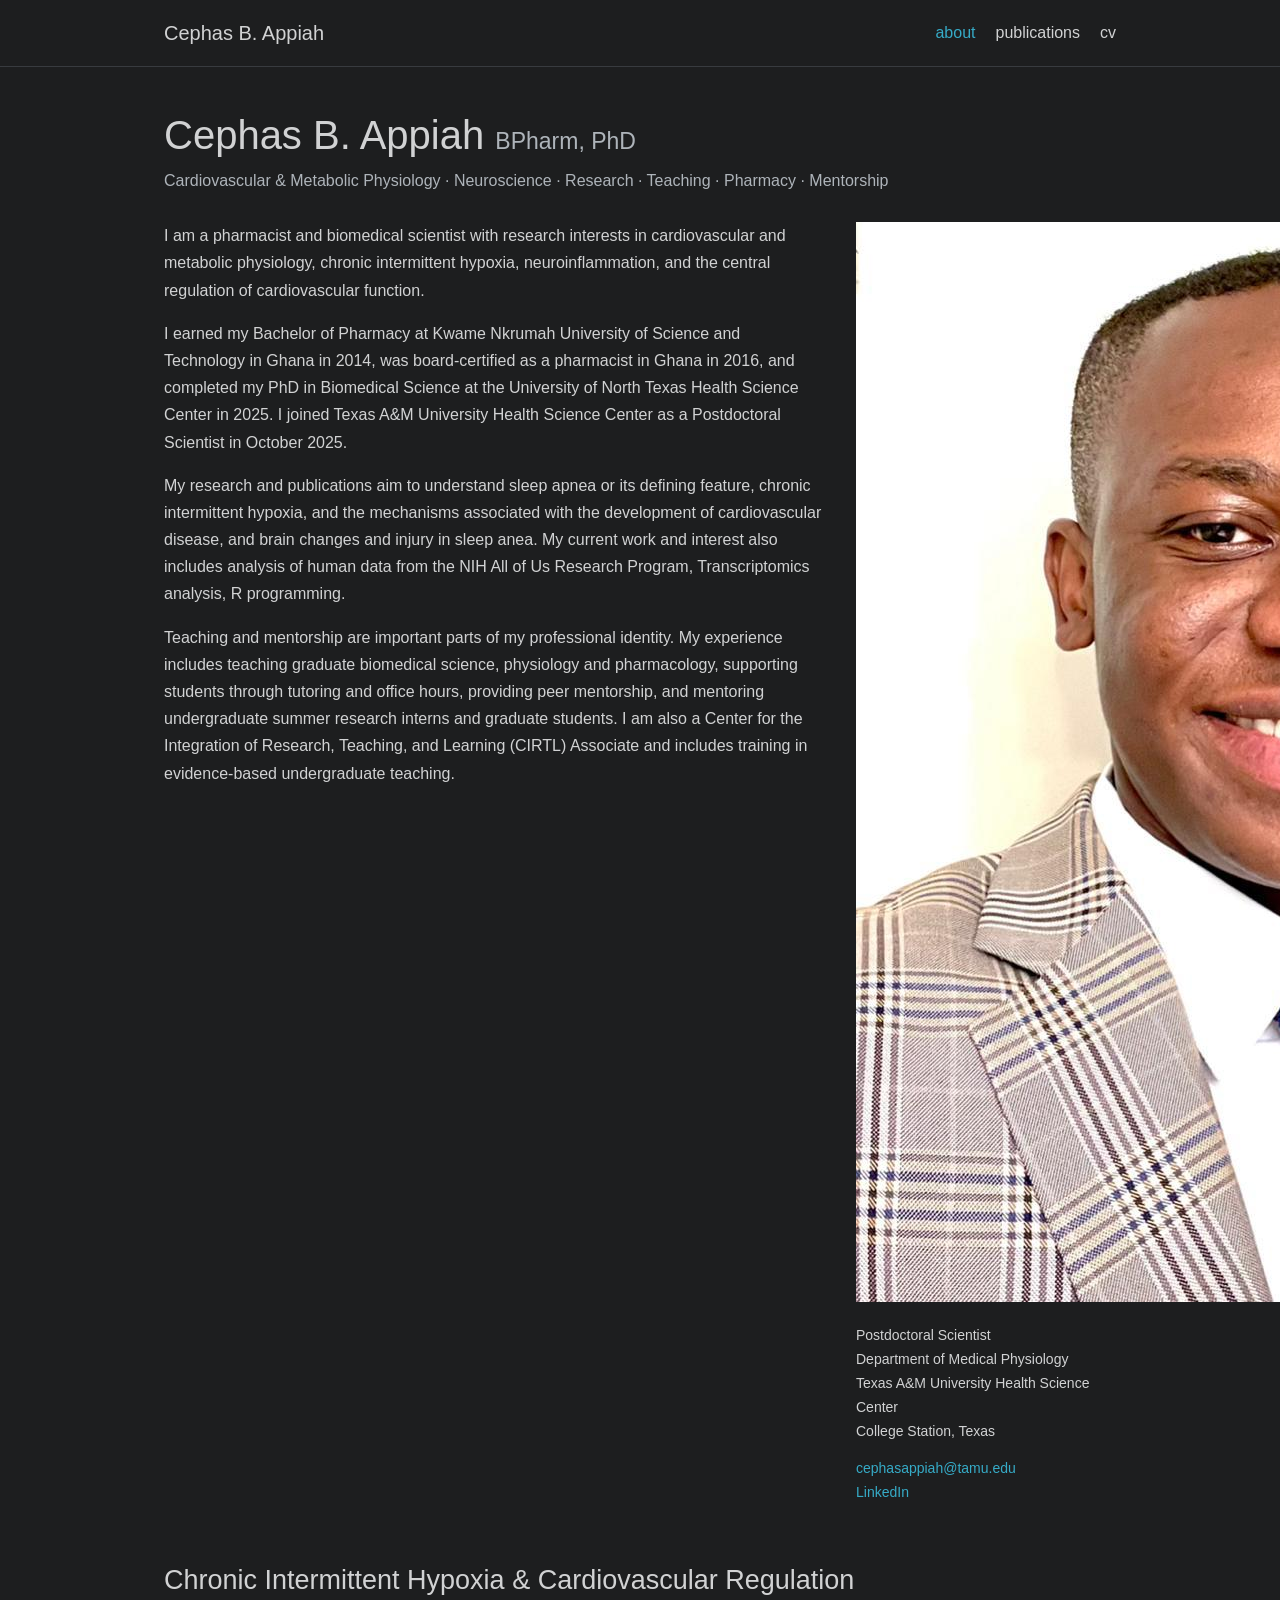
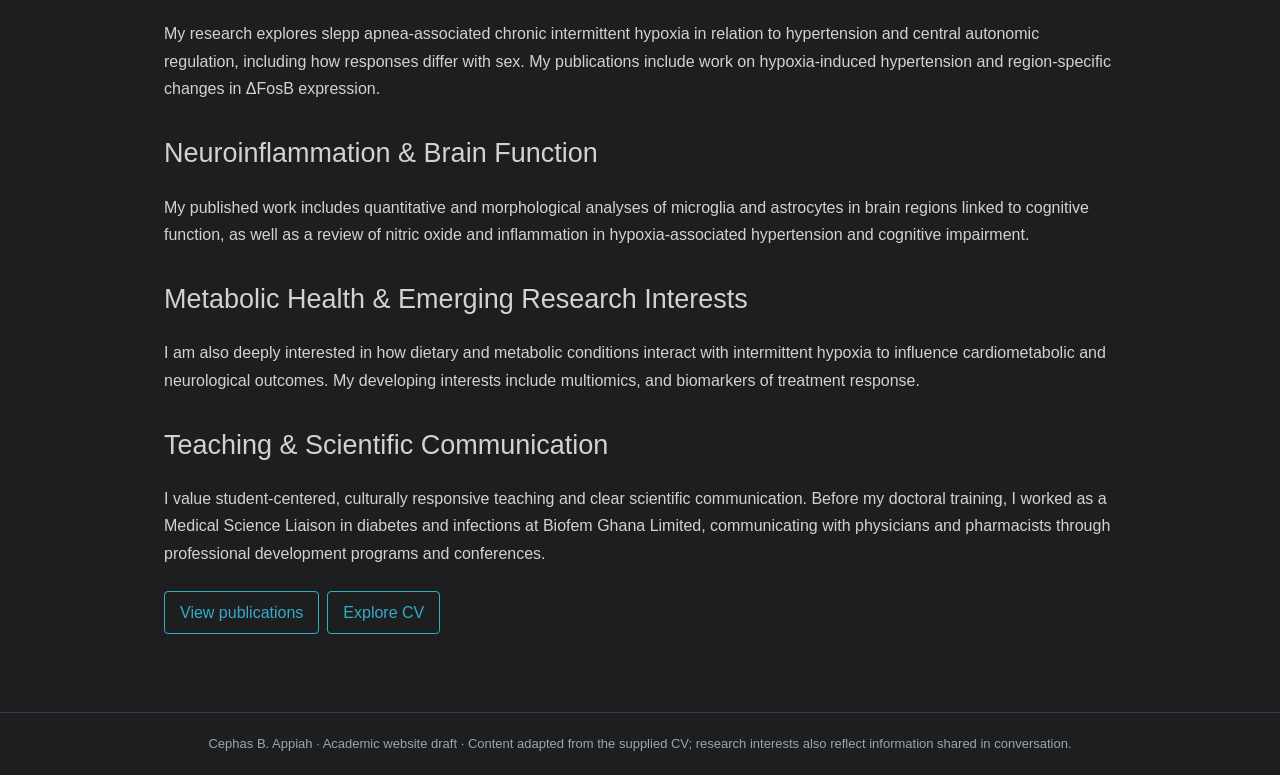
==== index.html @ dee5c232 "Update index.html" ====
<!doctype html><html lang="en"><head><meta charset="utf-8"><meta name="viewport" content="width=device-width, initial-scale=1"><title>About | Cephas B. Appiah</title><link rel="stylesheet" href="style.css"></head><body><header><div class="bar"><a class="brand" href="index.html">Cephas B. Appiah</a><nav aria-label="Main navigation"><a href="index.html" aria-current="page">about</a><a href="publications.html" >publications</a><a href="cv.html" >cv</a></nav></div></header><main><h1>Cephas B. Appiah <span class="muted" style="font-size:23px">BPharm, PhD</span></h1><p class="subtitle">Cardiovascular &amp; Metabolic Physiology · Neuroscience · Research · Teaching · Pharmacy · Mentorship</p><aside class="profile"><img
  src="profile picture.jpeg"
  alt="Professional portrait of Cephas B. Appiah"
  class="profile-photo"
><div class="contact"><p>Postdoctoral Scientist<br>Department of Medical Physiology<br>Texas A&amp;M University Health Science Center<br>College Station, Texas</p><a href="mailto:cephasappiah@tamu.edu">cephasappiah@tamu.edu</a><br><a href="https://www.linkedin.com/in/cephas-appiah-7053a768">LinkedIn</a></div></aside><p>I am a pharmacist and biomedical scientist with research interests in cardiovascular and metabolic physiology, chronic intermittent hypoxia, neuroinflammation, and the central regulation of cardiovascular function.</p><p>I earned my Bachelor of Pharmacy at Kwame Nkrumah University of Science and Technology in Ghana in 2014, was board-certified as a pharmacist in Ghana in 2016, and completed my PhD in Biomedical Science at the University of North Texas Health Science Center in 2025. I joined Texas A&amp;M University Health Science Center as a Postdoctoral Scientist in October 2025.</p><p>My research and publications aim to understand sleep apnea or its defining feature, chronic intermittent hypoxia, and the mechanisms associated with the development of cardiovascular disease, and brain changes and injury in sleep anea. My current work and interest also includes analysis of human data from the NIH All of Us Research Program, Transcriptomics analysis, R programming.</p><p>Teaching and mentorship are important parts of my professional identity. My experience includes teaching graduate biomedical science, physiology and pharmacology, supporting students through tutoring and office hours, providing peer mentorship, and mentoring undergraduate summer research interns and graduate students. I am also a Center for the Integration of Research, Teaching, and Learning (CIRTL) Associate and includes training in evidence-based undergraduate teaching.</p><div class="clear"></div><h2>Chronic Intermittent Hypoxia &amp; Cardiovascular Regulation</h2><p>My research explores slepp apnea-associated chronic intermittent hypoxia in relation to hypertension and central autonomic regulation, including how responses differ with sex. My publications include work on hypoxia-induced hypertension and region-specific changes in ΔFosB expression.</p><h2>Neuroinflammation &amp; Brain Function</h2><p>My published work includes quantitative and morphological analyses of microglia and astrocytes in brain regions linked to cognitive function, as well as a review of nitric oxide and inflammation in hypoxia-associated hypertension and cognitive impairment.</p><h2>Metabolic Health &amp; Emerging Research Interests</h2><p>I am also deeply interested in how dietary and metabolic conditions interact with intermittent hypoxia to influence cardiometabolic and neurological outcomes. My developing interests include multiomics, and biomarkers of treatment response.</p><h2>Teaching &amp; Scientific Communication</h2><p>I value student-centered, culturally responsive teaching and clear scientific communication. Before my doctoral training, I worked as a Medical Science Liaison in diabetes and infections at Biofem Ghana Limited, communicating with physicians and pharmacists through professional development programs and conferences.</p><a class="button" href="publications.html">View publications</a><a class="button" href="cv.html">Explore CV</a></main><footer>Cephas B. Appiah · Academic website draft · Content adapted from the supplied CV; research interests also reflect information shared in conversation.</footer></body></html>
---- style.css ----
*{box-sizing:border-box} :root{--bg:#1d1e1f;--card:#24272b;--text:#d1d2d3;--accent:#36abc7;--line:#383b3f} body{margin:0;background:var(--bg);color:var(--text);font:16px/1.7 Arial,sans-serif}a{color:var(--accent);text-decoration:none}a:hover{text-decoration:underline}header{border-bottom:1px solid var(--line);position:sticky;top:0;background:var(--bg);z-index:2}.bar{max-width:1000px;margin:auto;padding:16px 24px;display:flex;justify-content:space-between;gap:24px;align-items:center}.brand{color:var(--text);font-size:20px}nav{display:flex;gap:20px;flex-wrap:wrap}nav a{color:var(--text)}nav a[aria-current=page]{color:var(--accent)}main{max-width:1000px;margin:auto;padding:42px 24px 70px}h1,h2,h3{font-weight:400;line-height:1.3}h1{font-size:40px;margin:0 0 6px}h2{font-size:27px;margin-top:34px}h3{font-size:20px}.subtitle{color:#aeb4ba;margin:0 0 28px}.profile{float:right;width:260px;margin:0 0 24px 34px}.portrait{height:285px;border:1px dashed #626b74;border-radius:5px;display:grid;place-items:center;text-align:center;padding:25px;background:var(--card);color:#aeb4ba}.contact{font-size:14px;overflow-wrap:anywhere}.clear{clear:both}.card{background:var(--card);border:1px solid var(--line);border-radius:5px;padding:22px 26px;margin:18px 0}.card h2{margin:0 0 20px}.entry{padding:16px 0;border-top:1px solid var(--line);display:grid;grid-template-columns:120px 1fr;gap:20px}.entry:first-of-type{border-top:0}.year{background:var(--accent);color:#102329;padding:2px 9px;font-size:13px;align-self:start;width:fit-content}.muted{color:#aeb4ba}.pub{margin:23px 0}.pub p{margin:3px 0}.pubyear{text-align:right;color:#8c939a;border-top:1px solid var(--line);padding-top:18px;font-size:29px}input{background:#e6e7e8;color:#222;border:0;border-radius:4px;padding:12px;font:inherit;width:min(100%,400px);margin:18px 0}.button{display:inline-block;border:1px solid var(--accent);padding:7px 15px;border-radius:4px;margin:8px 8px 8px 0}footer{border-top:1px solid var(--line);padding:20px;text-align:center;color:#9da4ab;font-size:13px}.note{font-size:14px;border-left:3px solid var(--accent);padding:10px 16px;background:var(--card)}@media(max-width:650px){.bar{align-items:flex-start;flex-direction:column;gap:10px}nav{gap:16px}h1{font-size:32px}.profile{float:none;width:100%;margin:20px 0}.portrait{height:220px}.entry{grid-template-columns:1fr;gap:8px}main{padding-top:28px}}
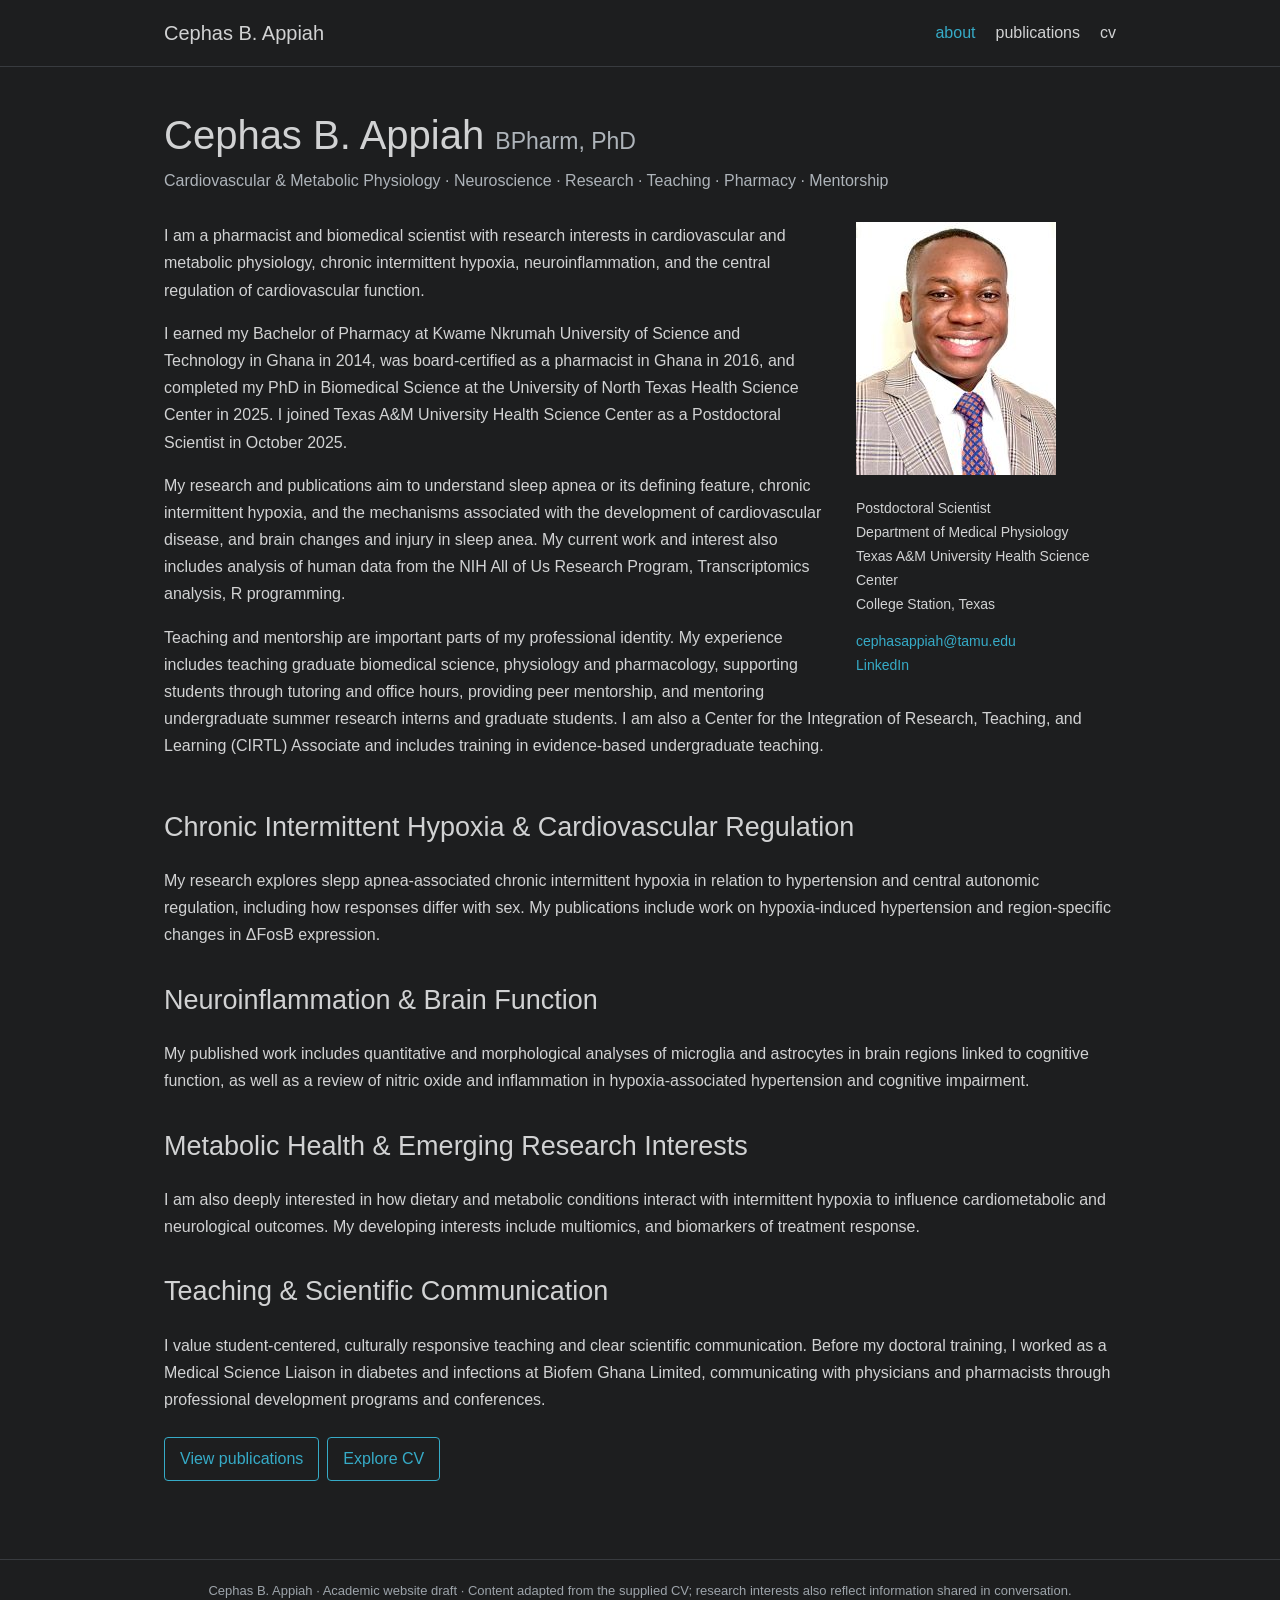
==== commit 0d13f6ef: "index.html" ====
--- a/index.html
+++ b/index.html
@@ -1,5 +1,5 @@
 <!doctype html><html lang="en"><head><meta charset="utf-8"><meta name="viewport" content="width=device-width, initial-scale=1"><title>About | Cephas B. Appiah</title><link rel="stylesheet" href="style.css"></head><body><header><div class="bar"><a class="brand" href="index.html">Cephas B. Appiah</a><nav aria-label="Main navigation"><a href="index.html" aria-current="page">about</a><a href="publications.html" >publications</a><a href="cv.html" >cv</a></nav></div></header><main><h1>Cephas B. Appiah <span class="muted" style="font-size:23px">BPharm, PhD</span></h1><p class="subtitle">Cardiovascular &amp; Metabolic Physiology · Neuroscience · Research · Teaching · Pharmacy · Mentorship</p><aside class="profile"><img
-  src="profile picture.jpeg"
+  src="profile picture.jpg"
   alt="Professional portrait of Cephas B. Appiah"
   class="profile-photo"
 ><div class="contact"><p>Postdoctoral Scientist<br>Department of Medical Physiology<br>Texas A&amp;M University Health Science Center<br>College Station, Texas</p><a href="mailto:cephasappiah@tamu.edu">cephasappiah@tamu.edu</a><br><a href="https://www.linkedin.com/in/cephas-appiah-7053a768">LinkedIn</a></div></aside><p>I am a pharmacist and biomedical scientist with research interests in cardiovascular and metabolic physiology, chronic intermittent hypoxia, neuroinflammation, and the central regulation of cardiovascular function.</p><p>I earned my Bachelor of Pharmacy at Kwame Nkrumah University of Science and Technology in Ghana in 2014, was board-certified as a pharmacist in Ghana in 2016, and completed my PhD in Biomedical Science at the University of North Texas Health Science Center in 2025. I joined Texas A&amp;M University Health Science Center as a Postdoctoral Scientist in October 2025.</p><p>My research and publications aim to understand sleep apnea or its defining feature, chronic intermittent hypoxia, and the mechanisms associated with the development of cardiovascular disease, and brain changes and injury in sleep anea. My current work and interest also includes analysis of human data from the NIH All of Us Research Program, Transcriptomics analysis, R programming.</p><p>Teaching and mentorship are important parts of my professional identity. My experience includes teaching graduate biomedical science, physiology and pharmacology, supporting students through tutoring and office hours, providing peer mentorship, and mentoring undergraduate summer research interns and graduate students. I am also a Center for the Integration of Research, Teaching, and Learning (CIRTL) Associate and includes training in evidence-based undergraduate teaching.</p><div class="clear"></div><h2>Chronic Intermittent Hypoxia &amp; Cardiovascular Regulation</h2><p>My research explores slepp apnea-associated chronic intermittent hypoxia in relation to hypertension and central autonomic regulation, including how responses differ with sex. My publications include work on hypoxia-induced hypertension and region-specific changes in ΔFosB expression.</p><h2>Neuroinflammation &amp; Brain Function</h2><p>My published work includes quantitative and morphological analyses of microglia and astrocytes in brain regions linked to cognitive function, as well as a review of nitric oxide and inflammation in hypoxia-associated hypertension and cognitive impairment.</p><h2>Metabolic Health &amp; Emerging Research Interests</h2><p>I am also deeply interested in how dietary and metabolic conditions interact with intermittent hypoxia to influence cardiometabolic and neurological outcomes. My developing interests include multiomics, and biomarkers of treatment response.</p><h2>Teaching &amp; Scientific Communication</h2><p>I value student-centered, culturally responsive teaching and clear scientific communication. Before my doctoral training, I worked as a Medical Science Liaison in diabetes and infections at Biofem Ghana Limited, communicating with physicians and pharmacists through professional development programs and conferences.</p><a class="button" href="publications.html">View publications</a><a class="button" href="cv.html">Explore CV</a></main><footer>Cephas B. Appiah · Academic website draft · Content adapted from the supplied CV; research interests also reflect information shared in conversation.</footer></body></html>
--- a/style.css
+++ b/style.css
@@ -1 +1,7 @@
-*{box-sizing:border-box} :root{--bg:#1d1e1f;--card:#24272b;--text:#d1d2d3;--accent:#36abc7;--line:#383b3f} body{margin:0;background:var(--bg);color:var(--text);font:16px/1.7 Arial,sans-serif}a{color:var(--accent);text-decoration:none}a:hover{text-decoration:underline}header{border-bottom:1px solid var(--line);position:sticky;top:0;background:var(--bg);z-index:2}.bar{max-width:1000px;margin:auto;padding:16px 24px;display:flex;justify-content:space-between;gap:24px;align-items:center}.brand{color:var(--text);font-size:20px}nav{display:flex;gap:20px;flex-wrap:wrap}nav a{color:var(--text)}nav a[aria-current=page]{color:var(--accent)}main{max-width:1000px;margin:auto;padding:42px 24px 70px}h1,h2,h3{font-weight:400;line-height:1.3}h1{font-size:40px;margin:0 0 6px}h2{font-size:27px;margin-top:34px}h3{font-size:20px}.subtitle{color:#aeb4ba;margin:0 0 28px}.profile{float:right;width:260px;margin:0 0 24px 34px}.portrait{height:285px;border:1px dashed #626b74;border-radius:5px;display:grid;place-items:center;text-align:center;padding:25px;background:var(--card);color:#aeb4ba}.contact{font-size:14px;overflow-wrap:anywhere}.clear{clear:both}.card{background:var(--card);border:1px solid var(--line);border-radius:5px;padding:22px 26px;margin:18px 0}.card h2{margin:0 0 20px}.entry{padding:16px 0;border-top:1px solid var(--line);display:grid;grid-template-columns:120px 1fr;gap:20px}.entry:first-of-type{border-top:0}.year{background:var(--accent);color:#102329;padding:2px 9px;font-size:13px;align-self:start;width:fit-content}.muted{color:#aeb4ba}.pub{margin:23px 0}.pub p{margin:3px 0}.pubyear{text-align:right;color:#8c939a;border-top:1px solid var(--line);padding-top:18px;font-size:29px}input{background:#e6e7e8;color:#222;border:0;border-radius:4px;padding:12px;font:inherit;width:min(100%,400px);margin:18px 0}.button{display:inline-block;border:1px solid var(--accent);padding:7px 15px;border-radius:4px;margin:8px 8px 8px 0}footer{border-top:1px solid var(--line);padding:20px;text-align:center;color:#9da4ab;font-size:13px}.note{font-size:14px;border-left:3px solid var(--accent);padding:10px 16px;background:var(--card)}@media(max-width:650px){.bar{align-items:flex-start;flex-direction:column;gap:10px}nav{gap:16px}h1{font-size:32px}.profile{float:none;width:100%;margin:20px 0}.portrait{height:220px}.entry{grid-template-columns:1fr;gap:8px}main{padding-top:28px}}+*{box-sizing:border-box} :root{--bg:#1d1e1f;--card:#24272b;--text:#d1d2d3;--accent:#36abc7;--line:#383b3f} body{margin:0;background:var(--bg);color:var(--text);font:16px/1.7 Arial,sans-serif}a{color:var(--accent);text-decoration:none}a:hover{text-decoration:underline}header{border-bottom:1px solid var(--line);position:sticky;top:0;background:var(--bg);z-index:2}.bar{max-width:1000px;margin:auto;padding:16px 24px;display:flex;justify-content:space-between;gap:24px;align-items:center}.brand{color:var(--text);font-size:20px}nav{display:flex;gap:20px;flex-wrap:wrap}nav a{color:var(--text)}nav a[aria-current=page]{color:var(--accent)}main{max-width:1000px;margin:auto;padding:42px 24px 70px}h1,h2,h3{font-weight:400;line-height:1.3}h1{font-size:40px;margin:0 0 6px}h2{font-size:27px;margin-top:34px}h3{font-size:20px}.subtitle{color:#aeb4ba;margin:0 0 28px}.profile{float:right;width:260px;margin:0 0 24px 34px}.portrait{height:285px;border:1px dashed #626b74;border-radius:5px;display:grid;place-items:center;text-align:center;padding:25px;background:var(--card);color:#aeb4ba}.contact{font-size:14px;overflow-wrap:anywhere}.clear{clear:both}.card{background:var(--card);border:1px solid var(--line);border-radius:5px;padding:22px 26px;margin:18px 0}.card h2{margin:0 0 20px}.entry{padding:16px 0;border-top:1px solid var(--line);display:grid;grid-template-columns:120px 1fr;gap:20px}.entry:first-of-type{border-top:0}.year{background:var(--accent);color:#102329;padding:2px 9px;font-size:13px;align-self:start;width:fit-content}.muted{color:#aeb4ba}.pub{margin:23px 0}.pub p{margin:3px 0}.pubyear{text-align:right;color:#8c939a;border-top:1px solid var(--line);padding-top:18px;font-size:29px}input{background:#e6e7e8;color:#222;border:0;border-radius:4px;padding:12px;font:inherit;width:min(100%,400px);margin:18px 0}.button{display:inline-block;border:1px solid var(--accent);padding:7px 15px;border-radius:4px;margin:8px 8px 8px 0}footer{border-top:1px solid var(--line);padding:20px;text-align:center;color:#9da4ab;font-size:13px}.note{font-size:14px;border-left:3px solid var(--accent);padding:10px 16px;background:var(--card)}@media(max-width:650px){.bar{align-items:flex-start;flex-direction:column;gap:10px}nav{gap:16px}h1{font-size:32px}.profile{float:none;width:100%;margin:20px 0}.portrait{height:25px}.entry{grid-template-columns:1fr;gap:4px}main{padding-top:8px}}.profile picture-photo {
+  display: block;
+  width: 100px;
+  max-width: 20%;
+  height: auto;
+  border-radius: 5px;
+}
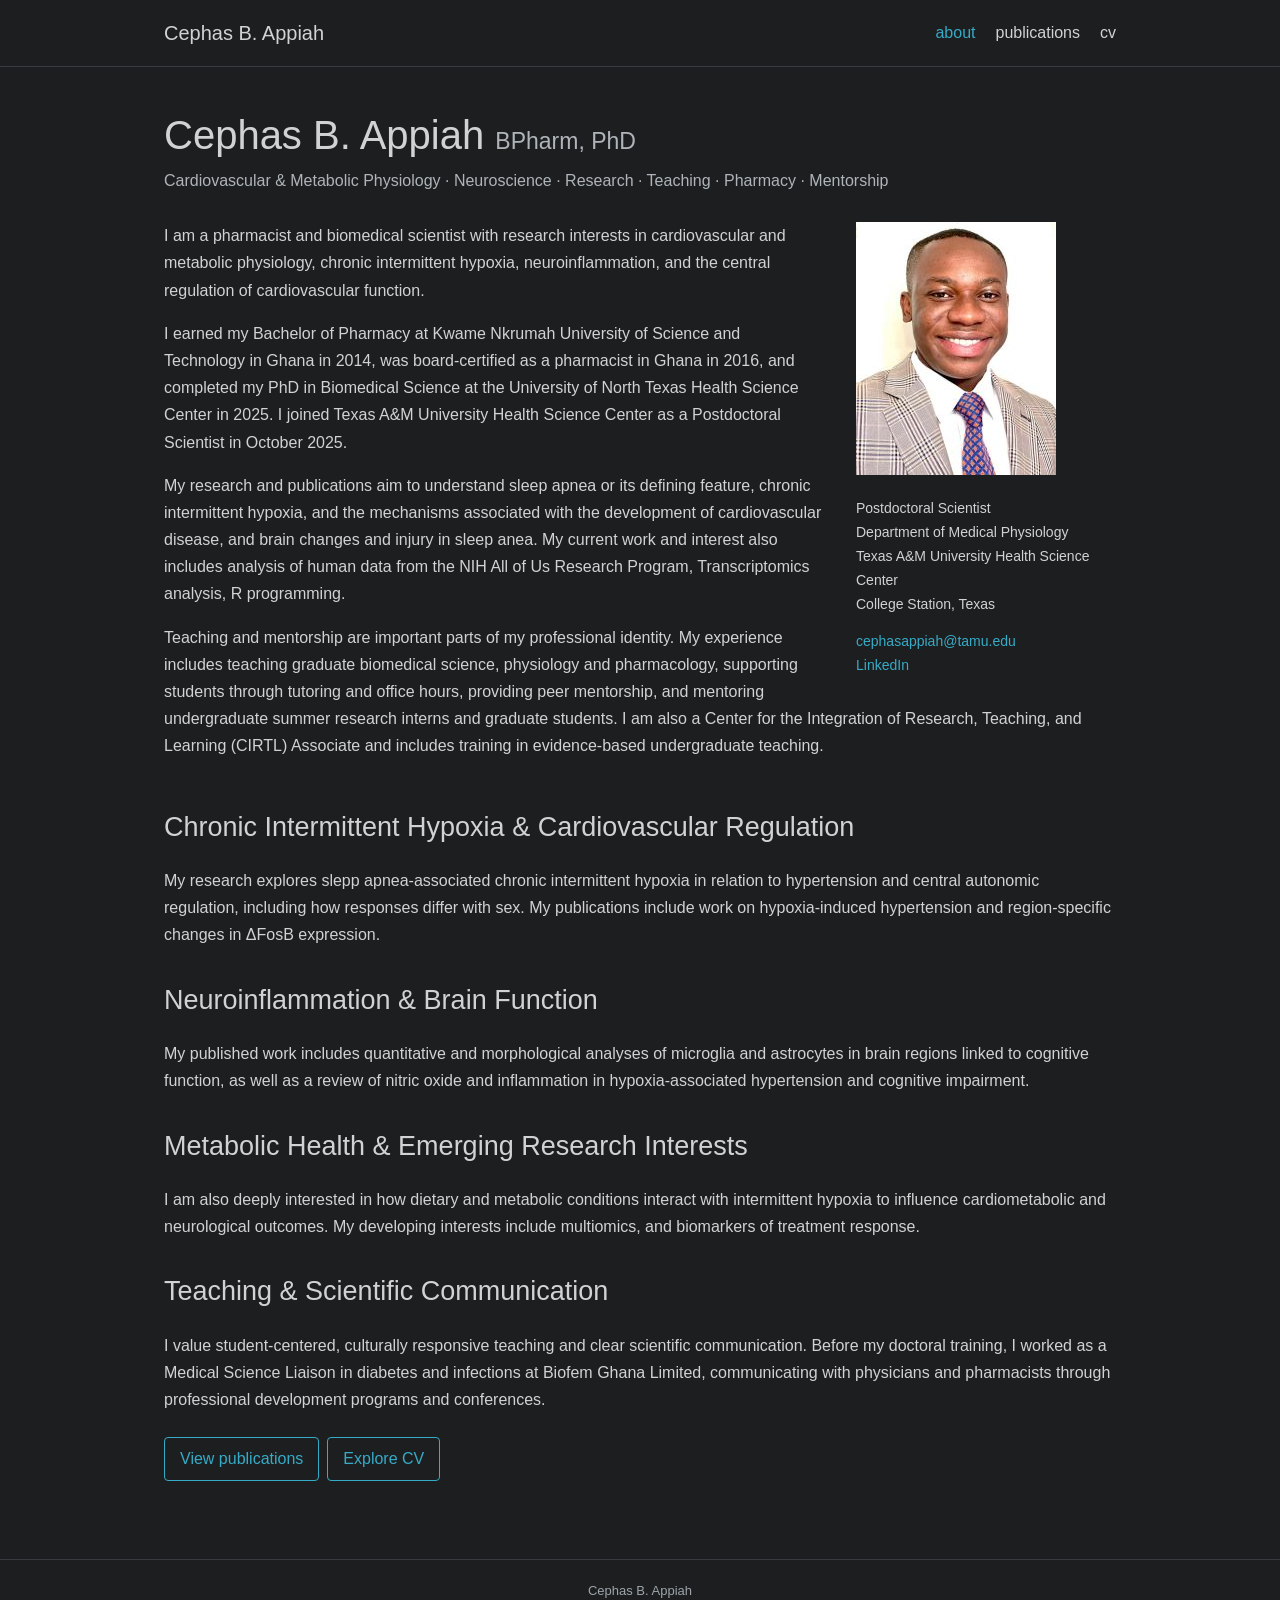
==== commit 9acc0c5a: "index.html" ====
--- a/index.html
+++ b/index.html
@@ -1,5 +1,5 @@
 <!doctype html><html lang="en"><head><meta charset="utf-8"><meta name="viewport" content="width=device-width, initial-scale=1"><title>About | Cephas B. Appiah</title><link rel="stylesheet" href="style.css"></head><body><header><div class="bar"><a class="brand" href="index.html">Cephas B. Appiah</a><nav aria-label="Main navigation"><a href="index.html" aria-current="page">about</a><a href="publications.html" >publications</a><a href="cv.html" >cv</a></nav></div></header><main><h1>Cephas B. Appiah <span class="muted" style="font-size:23px">BPharm, PhD</span></h1><p class="subtitle">Cardiovascular &amp; Metabolic Physiology · Neuroscience · Research · Teaching · Pharmacy · Mentorship</p><aside class="profile"><img
-  src="profile picture.jpg"
+  src="profile picture.jpeg"
   alt="Professional portrait of Cephas B. Appiah"
   class="profile-photo"
-><div class="contact"><p>Postdoctoral Scientist<br>Department of Medical Physiology<br>Texas A&amp;M University Health Science Center<br>College Station, Texas</p><a href="mailto:cephasappiah@tamu.edu">cephasappiah@tamu.edu</a><br><a href="https://www.linkedin.com/in/cephas-appiah-7053a768">LinkedIn</a></div></aside><p>I am a pharmacist and biomedical scientist with research interests in cardiovascular and metabolic physiology, chronic intermittent hypoxia, neuroinflammation, and the central regulation of cardiovascular function.</p><p>I earned my Bachelor of Pharmacy at Kwame Nkrumah University of Science and Technology in Ghana in 2014, was board-certified as a pharmacist in Ghana in 2016, and completed my PhD in Biomedical Science at the University of North Texas Health Science Center in 2025. I joined Texas A&amp;M University Health Science Center as a Postdoctoral Scientist in October 2025.</p><p>My research and publications aim to understand sleep apnea or its defining feature, chronic intermittent hypoxia, and the mechanisms associated with the development of cardiovascular disease, and brain changes and injury in sleep anea. My current work and interest also includes analysis of human data from the NIH All of Us Research Program, Transcriptomics analysis, R programming.</p><p>Teaching and mentorship are important parts of my professional identity. My experience includes teaching graduate biomedical science, physiology and pharmacology, supporting students through tutoring and office hours, providing peer mentorship, and mentoring undergraduate summer research interns and graduate students. I am also a Center for the Integration of Research, Teaching, and Learning (CIRTL) Associate and includes training in evidence-based undergraduate teaching.</p><div class="clear"></div><h2>Chronic Intermittent Hypoxia &amp; Cardiovascular Regulation</h2><p>My research explores slepp apnea-associated chronic intermittent hypoxia in relation to hypertension and central autonomic regulation, including how responses differ with sex. My publications include work on hypoxia-induced hypertension and region-specific changes in ΔFosB expression.</p><h2>Neuroinflammation &amp; Brain Function</h2><p>My published work includes quantitative and morphological analyses of microglia and astrocytes in brain regions linked to cognitive function, as well as a review of nitric oxide and inflammation in hypoxia-associated hypertension and cognitive impairment.</p><h2>Metabolic Health &amp; Emerging Research Interests</h2><p>I am also deeply interested in how dietary and metabolic conditions interact with intermittent hypoxia to influence cardiometabolic and neurological outcomes. My developing interests include multiomics, and biomarkers of treatment response.</p><h2>Teaching &amp; Scientific Communication</h2><p>I value student-centered, culturally responsive teaching and clear scientific communication. Before my doctoral training, I worked as a Medical Science Liaison in diabetes and infections at Biofem Ghana Limited, communicating with physicians and pharmacists through professional development programs and conferences.</p><a class="button" href="publications.html">View publications</a><a class="button" href="cv.html">Explore CV</a></main><footer>Cephas B. Appiah · Academic website draft · Content adapted from the supplied CV; research interests also reflect information shared in conversation.</footer></body></html>
+><div class="contact"><p>Postdoctoral Scientist<br>Department of Medical Physiology<br>Texas A&amp;M University Health Science Center<br>College Station, Texas</p><a href="mailto:cephasappiah@tamu.edu">cephasappiah@tamu.edu</a><br><a href="https://www.linkedin.com/in/cephas-appiah-7053a768">LinkedIn</a></div></aside><p>I am a pharmacist and biomedical scientist with research interests in cardiovascular and metabolic physiology, chronic intermittent hypoxia, neuroinflammation, and the central regulation of cardiovascular function.</p><p>I earned my Bachelor of Pharmacy at Kwame Nkrumah University of Science and Technology in Ghana in 2014, was board-certified as a pharmacist in Ghana in 2016, and completed my PhD in Biomedical Science at the University of North Texas Health Science Center in 2025. I joined Texas A&amp;M University Health Science Center as a Postdoctoral Scientist in October 2025.</p><p>My research and publications aim to understand sleep apnea or its defining feature, chronic intermittent hypoxia, and the mechanisms associated with the development of cardiovascular disease, and brain changes and injury in sleep anea. My current work and interest also includes analysis of human data from the NIH All of Us Research Program, Transcriptomics analysis, R programming.</p><p>Teaching and mentorship are important parts of my professional identity. My experience includes teaching graduate biomedical science, physiology and pharmacology, supporting students through tutoring and office hours, providing peer mentorship, and mentoring undergraduate summer research interns and graduate students. I am also a Center for the Integration of Research, Teaching, and Learning (CIRTL) Associate and includes training in evidence-based undergraduate teaching.</p><div class="clear"></div><h2>Chronic Intermittent Hypoxia &amp; Cardiovascular Regulation</h2><p>My research explores slepp apnea-associated chronic intermittent hypoxia in relation to hypertension and central autonomic regulation, including how responses differ with sex. My publications include work on hypoxia-induced hypertension and region-specific changes in ΔFosB expression.</p><h2>Neuroinflammation &amp; Brain Function</h2><p>My published work includes quantitative and morphological analyses of microglia and astrocytes in brain regions linked to cognitive function, as well as a review of nitric oxide and inflammation in hypoxia-associated hypertension and cognitive impairment.</p><h2>Metabolic Health &amp; Emerging Research Interests</h2><p>I am also deeply interested in how dietary and metabolic conditions interact with intermittent hypoxia to influence cardiometabolic and neurological outcomes. My developing interests include multiomics, and biomarkers of treatment response.</p><h2>Teaching &amp; Scientific Communication</h2><p>I value student-centered, culturally responsive teaching and clear scientific communication. Before my doctoral training, I worked as a Medical Science Liaison in diabetes and infections at Biofem Ghana Limited, communicating with physicians and pharmacists through professional development programs and conferences.</p><a class="button" href="publications.html">View publications</a><a class="button" href="cv.html">Explore CV</a></main><footer>Cephas B. Appiah </footer></body></html>
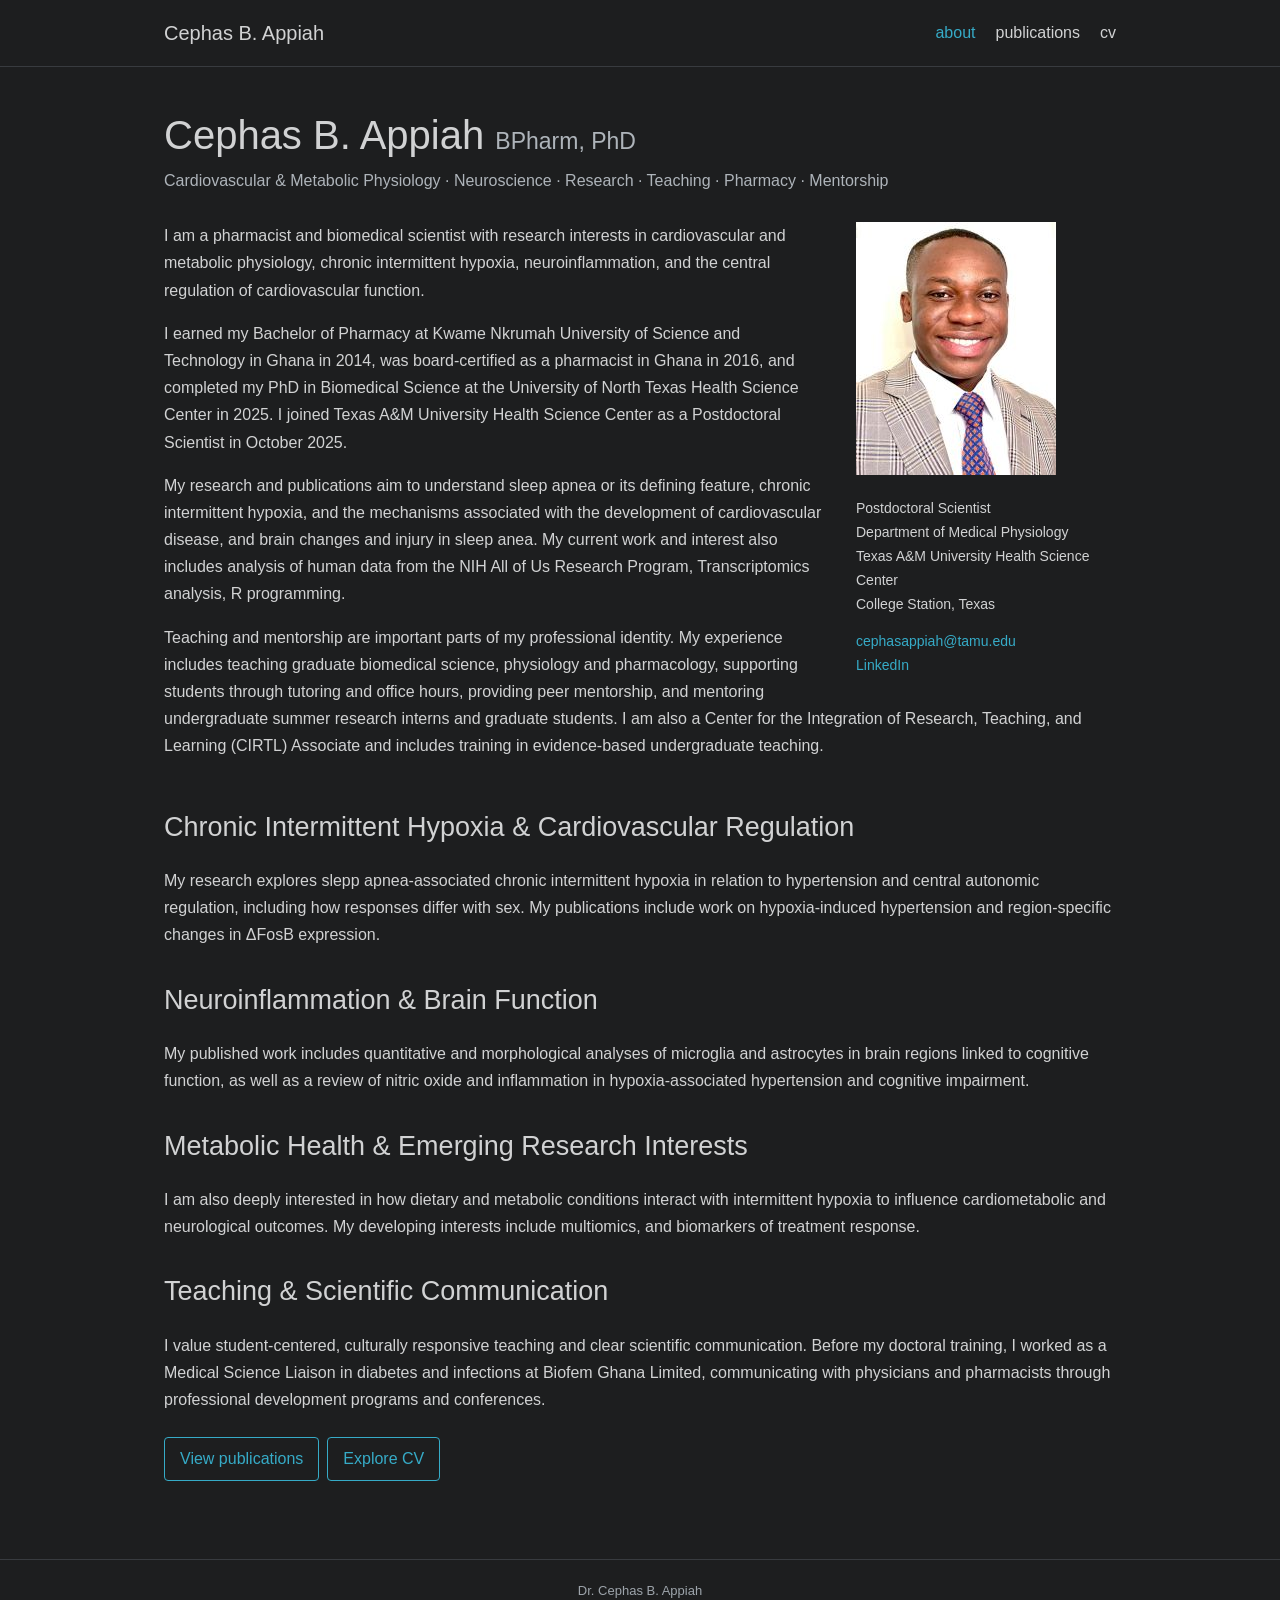
==== commit 76157fd9: "Update index.html" ====
--- a/index.html
+++ b/index.html
@@ -2,4 +2,4 @@
   src="profile picture.jpeg"
   alt="Professional portrait of Cephas B. Appiah"
   class="profile-photo"
-><div class="contact"><p>Postdoctoral Scientist<br>Department of Medical Physiology<br>Texas A&amp;M University Health Science Center<br>College Station, Texas</p><a href="mailto:cephasappiah@tamu.edu">cephasappiah@tamu.edu</a><br><a href="https://www.linkedin.com/in/cephas-appiah-7053a768">LinkedIn</a></div></aside><p>I am a pharmacist and biomedical scientist with research interests in cardiovascular and metabolic physiology, chronic intermittent hypoxia, neuroinflammation, and the central regulation of cardiovascular function.</p><p>I earned my Bachelor of Pharmacy at Kwame Nkrumah University of Science and Technology in Ghana in 2014, was board-certified as a pharmacist in Ghana in 2016, and completed my PhD in Biomedical Science at the University of North Texas Health Science Center in 2025. I joined Texas A&amp;M University Health Science Center as a Postdoctoral Scientist in October 2025.</p><p>My research and publications aim to understand sleep apnea or its defining feature, chronic intermittent hypoxia, and the mechanisms associated with the development of cardiovascular disease, and brain changes and injury in sleep anea. My current work and interest also includes analysis of human data from the NIH All of Us Research Program, Transcriptomics analysis, R programming.</p><p>Teaching and mentorship are important parts of my professional identity. My experience includes teaching graduate biomedical science, physiology and pharmacology, supporting students through tutoring and office hours, providing peer mentorship, and mentoring undergraduate summer research interns and graduate students. I am also a Center for the Integration of Research, Teaching, and Learning (CIRTL) Associate and includes training in evidence-based undergraduate teaching.</p><div class="clear"></div><h2>Chronic Intermittent Hypoxia &amp; Cardiovascular Regulation</h2><p>My research explores slepp apnea-associated chronic intermittent hypoxia in relation to hypertension and central autonomic regulation, including how responses differ with sex. My publications include work on hypoxia-induced hypertension and region-specific changes in ΔFosB expression.</p><h2>Neuroinflammation &amp; Brain Function</h2><p>My published work includes quantitative and morphological analyses of microglia and astrocytes in brain regions linked to cognitive function, as well as a review of nitric oxide and inflammation in hypoxia-associated hypertension and cognitive impairment.</p><h2>Metabolic Health &amp; Emerging Research Interests</h2><p>I am also deeply interested in how dietary and metabolic conditions interact with intermittent hypoxia to influence cardiometabolic and neurological outcomes. My developing interests include multiomics, and biomarkers of treatment response.</p><h2>Teaching &amp; Scientific Communication</h2><p>I value student-centered, culturally responsive teaching and clear scientific communication. Before my doctoral training, I worked as a Medical Science Liaison in diabetes and infections at Biofem Ghana Limited, communicating with physicians and pharmacists through professional development programs and conferences.</p><a class="button" href="publications.html">View publications</a><a class="button" href="cv.html">Explore CV</a></main><footer>Cephas B. Appiah </footer></body></html>
+><div class="contact"><p>Postdoctoral Scientist<br>Department of Medical Physiology<br>Texas A&amp;M University Health Science Center<br>College Station, Texas</p><a href="mailto:cephasappiah@tamu.edu">cephasappiah@tamu.edu</a><br><a href="https://www.linkedin.com/in/cephas-appiah-7053a768">LinkedIn</a></div></aside><p>I am a pharmacist and biomedical scientist with research interests in cardiovascular and metabolic physiology, chronic intermittent hypoxia, neuroinflammation, and the central regulation of cardiovascular function.</p><p>I earned my Bachelor of Pharmacy at Kwame Nkrumah University of Science and Technology in Ghana in 2014, was board-certified as a pharmacist in Ghana in 2016, and completed my PhD in Biomedical Science at the University of North Texas Health Science Center in 2025. I joined Texas A&amp;M University Health Science Center as a Postdoctoral Scientist in October 2025.</p><p>My research and publications aim to understand sleep apnea or its defining feature, chronic intermittent hypoxia, and the mechanisms associated with the development of cardiovascular disease, and brain changes and injury in sleep anea. My current work and interest also includes analysis of human data from the NIH All of Us Research Program, Transcriptomics analysis, R programming.</p><p>Teaching and mentorship are important parts of my professional identity. My experience includes teaching graduate biomedical science, physiology and pharmacology, supporting students through tutoring and office hours, providing peer mentorship, and mentoring undergraduate summer research interns and graduate students. I am also a Center for the Integration of Research, Teaching, and Learning (CIRTL) Associate and includes training in evidence-based undergraduate teaching.</p><div class="clear"></div><h2>Chronic Intermittent Hypoxia &amp; Cardiovascular Regulation</h2><p>My research explores slepp apnea-associated chronic intermittent hypoxia in relation to hypertension and central autonomic regulation, including how responses differ with sex. My publications include work on hypoxia-induced hypertension and region-specific changes in ΔFosB expression.</p><h2>Neuroinflammation &amp; Brain Function</h2><p>My published work includes quantitative and morphological analyses of microglia and astrocytes in brain regions linked to cognitive function, as well as a review of nitric oxide and inflammation in hypoxia-associated hypertension and cognitive impairment.</p><h2>Metabolic Health &amp; Emerging Research Interests</h2><p>I am also deeply interested in how dietary and metabolic conditions interact with intermittent hypoxia to influence cardiometabolic and neurological outcomes. My developing interests include multiomics, and biomarkers of treatment response.</p><h2>Teaching &amp; Scientific Communication</h2><p>I value student-centered, culturally responsive teaching and clear scientific communication. Before my doctoral training, I worked as a Medical Science Liaison in diabetes and infections at Biofem Ghana Limited, communicating with physicians and pharmacists through professional development programs and conferences.</p><a class="button" href="publications.html">View publications</a><a class="button" href="cv.html">Explore CV</a></main><footer>Dr. Cephas B. Appiah </footer></body></html>
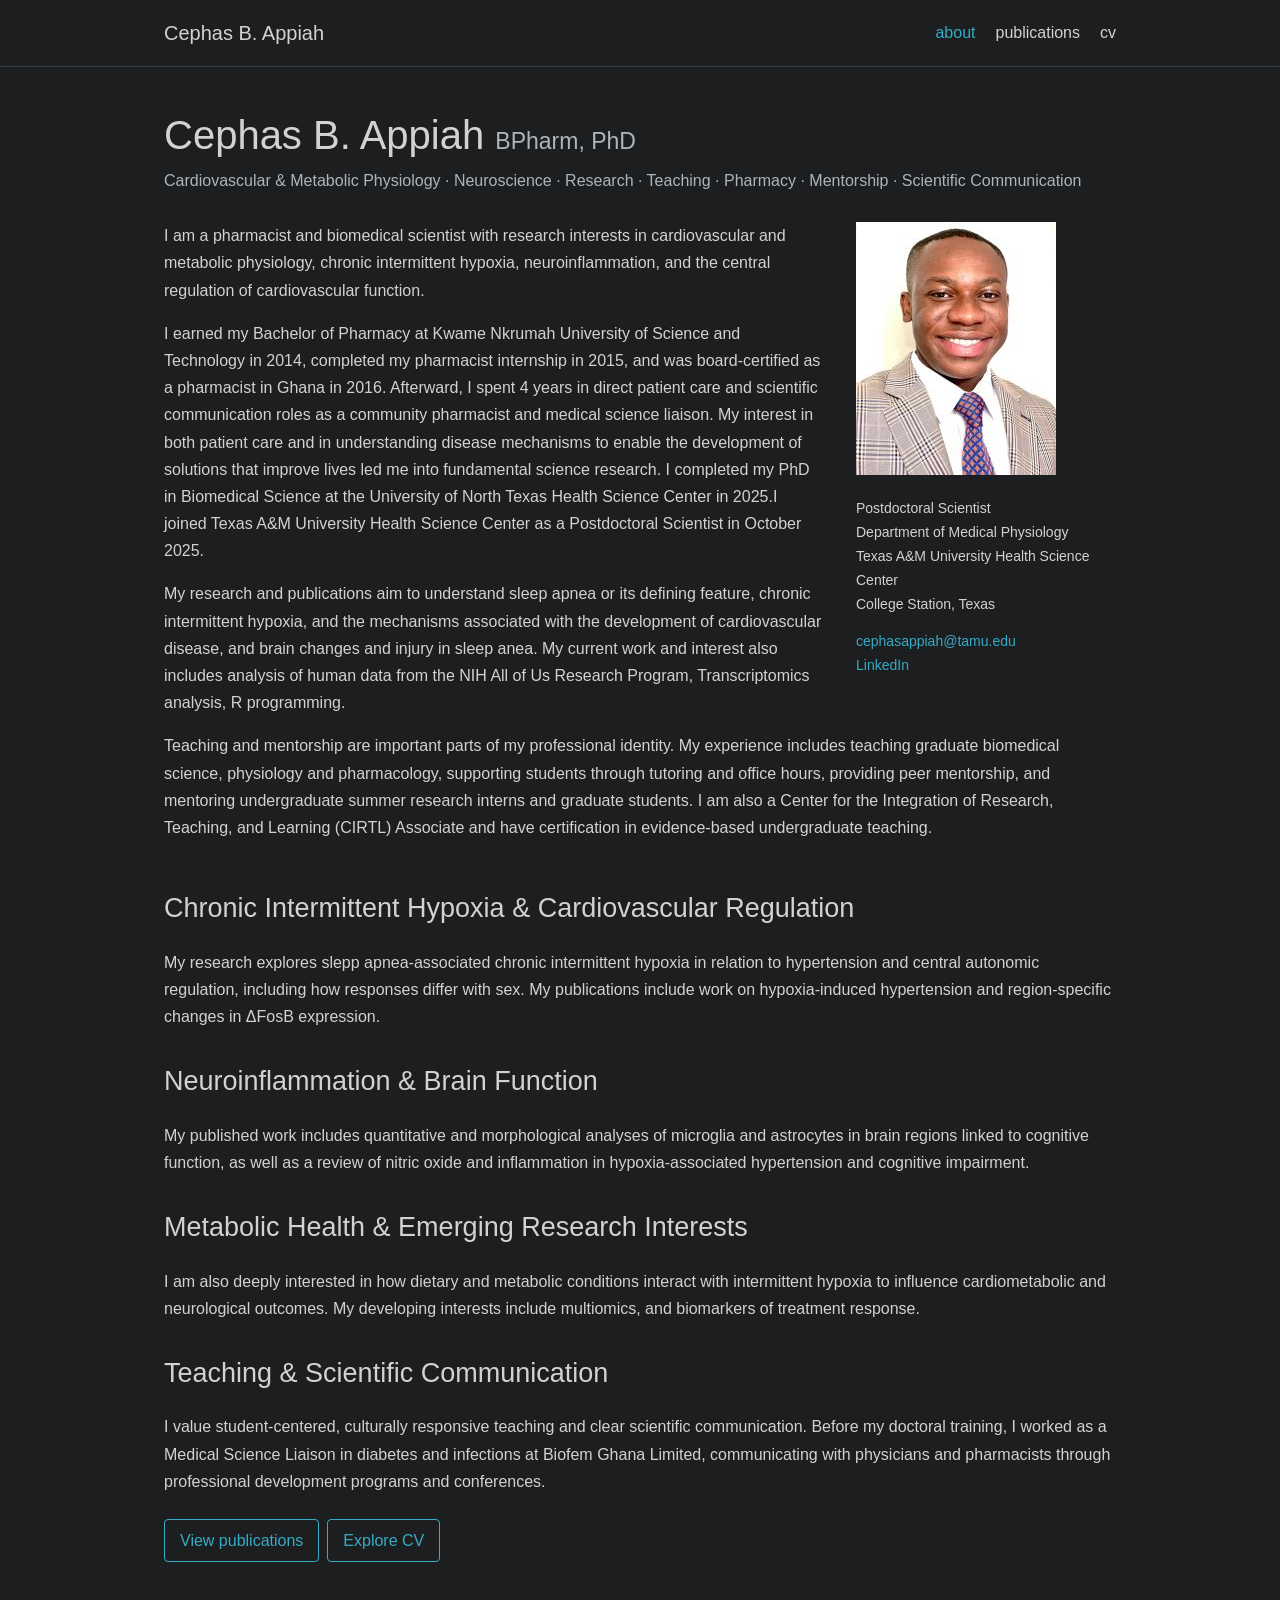
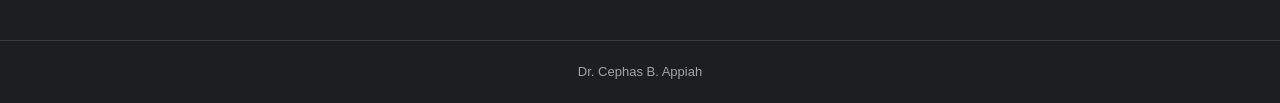
==== commit d7111229: "Update index.html" ====
--- a/index.html
+++ b/index.html
@@ -1,5 +1,5 @@
-<!doctype html><html lang="en"><head><meta charset="utf-8"><meta name="viewport" content="width=device-width, initial-scale=1"><title>About | Cephas B. Appiah</title><link rel="stylesheet" href="style.css"></head><body><header><div class="bar"><a class="brand" href="index.html">Cephas B. Appiah</a><nav aria-label="Main navigation"><a href="index.html" aria-current="page">about</a><a href="publications.html" >publications</a><a href="cv.html" >cv</a></nav></div></header><main><h1>Cephas B. Appiah <span class="muted" style="font-size:23px">BPharm, PhD</span></h1><p class="subtitle">Cardiovascular &amp; Metabolic Physiology · Neuroscience · Research · Teaching · Pharmacy · Mentorship</p><aside class="profile"><img
+<!doctype html><html lang="en"><head><meta charset="utf-8"><meta name="viewport" content="width=device-width, initial-scale=1"><title>About | Cephas B. Appiah</title><link rel="stylesheet" href="style.css"></head><body><header><div class="bar"><a class="brand" href="index.html">Cephas B. Appiah</a><nav aria-label="Main navigation"><a href="index.html" aria-current="page">about</a><a href="publications.html" >publications</a><a href="cv.html" >cv</a></nav></div></header><main><h1>Cephas B. Appiah <span class="muted" style="font-size:23px">BPharm, PhD</span></h1><p class="subtitle">Cardiovascular &amp; Metabolic Physiology · Neuroscience · Research · Teaching · Pharmacy · Mentorship · Scientific Communication</p><aside class="profile"><img
   src="profile picture.jpeg"
   alt="Professional portrait of Cephas B. Appiah"
   class="profile-photo"
-><div class="contact"><p>Postdoctoral Scientist<br>Department of Medical Physiology<br>Texas A&amp;M University Health Science Center<br>College Station, Texas</p><a href="mailto:cephasappiah@tamu.edu">cephasappiah@tamu.edu</a><br><a href="https://www.linkedin.com/in/cephas-appiah-7053a768">LinkedIn</a></div></aside><p>I am a pharmacist and biomedical scientist with research interests in cardiovascular and metabolic physiology, chronic intermittent hypoxia, neuroinflammation, and the central regulation of cardiovascular function.</p><p>I earned my Bachelor of Pharmacy at Kwame Nkrumah University of Science and Technology in Ghana in 2014, was board-certified as a pharmacist in Ghana in 2016, and completed my PhD in Biomedical Science at the University of North Texas Health Science Center in 2025. I joined Texas A&amp;M University Health Science Center as a Postdoctoral Scientist in October 2025.</p><p>My research and publications aim to understand sleep apnea or its defining feature, chronic intermittent hypoxia, and the mechanisms associated with the development of cardiovascular disease, and brain changes and injury in sleep anea. My current work and interest also includes analysis of human data from the NIH All of Us Research Program, Transcriptomics analysis, R programming.</p><p>Teaching and mentorship are important parts of my professional identity. My experience includes teaching graduate biomedical science, physiology and pharmacology, supporting students through tutoring and office hours, providing peer mentorship, and mentoring undergraduate summer research interns and graduate students. I am also a Center for the Integration of Research, Teaching, and Learning (CIRTL) Associate and includes training in evidence-based undergraduate teaching.</p><div class="clear"></div><h2>Chronic Intermittent Hypoxia &amp; Cardiovascular Regulation</h2><p>My research explores slepp apnea-associated chronic intermittent hypoxia in relation to hypertension and central autonomic regulation, including how responses differ with sex. My publications include work on hypoxia-induced hypertension and region-specific changes in ΔFosB expression.</p><h2>Neuroinflammation &amp; Brain Function</h2><p>My published work includes quantitative and morphological analyses of microglia and astrocytes in brain regions linked to cognitive function, as well as a review of nitric oxide and inflammation in hypoxia-associated hypertension and cognitive impairment.</p><h2>Metabolic Health &amp; Emerging Research Interests</h2><p>I am also deeply interested in how dietary and metabolic conditions interact with intermittent hypoxia to influence cardiometabolic and neurological outcomes. My developing interests include multiomics, and biomarkers of treatment response.</p><h2>Teaching &amp; Scientific Communication</h2><p>I value student-centered, culturally responsive teaching and clear scientific communication. Before my doctoral training, I worked as a Medical Science Liaison in diabetes and infections at Biofem Ghana Limited, communicating with physicians and pharmacists through professional development programs and conferences.</p><a class="button" href="publications.html">View publications</a><a class="button" href="cv.html">Explore CV</a></main><footer>Dr. Cephas B. Appiah </footer></body></html>
+><div class="contact"><p>Postdoctoral Scientist<br>Department of Medical Physiology<br>Texas A&amp;M University Health Science Center<br>College Station, Texas</p><a href="mailto:cephasappiah@tamu.edu">cephasappiah@tamu.edu</a><br><a href="https://www.linkedin.com/in/cephas-appiah-7053a768">LinkedIn</a></div></aside><p>I am a pharmacist and biomedical scientist with research interests in cardiovascular and metabolic physiology, chronic intermittent hypoxia, neuroinflammation, and the central regulation of cardiovascular function.</p><p>I earned my Bachelor of Pharmacy at Kwame Nkrumah University of Science and Technology in 2014, completed my pharmacist internship in 2015, and was board-certified as a pharmacist in Ghana in 2016. Afterward, I spent 4 years in direct patient care and scientific communication roles as a community pharmacist and medical science liaison. My interest in both patient care and in understanding disease mechanisms to enable the development of solutions that improve lives led me into fundamental science research. I completed my PhD in Biomedical Science at the University of North Texas Health Science Center in 2025.I joined Texas A&amp;M University Health Science Center as a Postdoctoral Scientist in October 2025.</p><p>My research and publications aim to understand sleep apnea or its defining feature, chronic intermittent hypoxia, and the mechanisms associated with the development of cardiovascular disease, and brain changes and injury in sleep anea. My current work and interest also includes analysis of human data from the NIH All of Us Research Program, Transcriptomics analysis, R programming.</p><p>Teaching and mentorship are important parts of my professional identity. My experience includes teaching graduate biomedical science, physiology and pharmacology, supporting students through tutoring and office hours, providing peer mentorship, and mentoring undergraduate summer research interns and graduate students. I am also a Center for the Integration of Research, Teaching, and Learning (CIRTL) Associate and have certification in evidence-based undergraduate teaching.</p><div class="clear"></div><h2>Chronic Intermittent Hypoxia &amp; Cardiovascular Regulation</h2><p>My research explores slepp apnea-associated chronic intermittent hypoxia in relation to hypertension and central autonomic regulation, including how responses differ with sex. My publications include work on hypoxia-induced hypertension and region-specific changes in ΔFosB expression.</p><h2>Neuroinflammation &amp; Brain Function</h2><p>My published work includes quantitative and morphological analyses of microglia and astrocytes in brain regions linked to cognitive function, as well as a review of nitric oxide and inflammation in hypoxia-associated hypertension and cognitive impairment.</p><h2>Metabolic Health &amp; Emerging Research Interests</h2><p>I am also deeply interested in how dietary and metabolic conditions interact with intermittent hypoxia to influence cardiometabolic and neurological outcomes. My developing interests include multiomics, and biomarkers of treatment response.</p><h2>Teaching &amp; Scientific Communication</h2><p>I value student-centered, culturally responsive teaching and clear scientific communication. Before my doctoral training, I worked as a Medical Science Liaison in diabetes and infections at Biofem Ghana Limited, communicating with physicians and pharmacists through professional development programs and conferences.</p><a class="button" href="publications.html">View publications</a><a class="button" href="cv.html">Explore CV</a></main><footer>Dr. Cephas B. Appiah </footer></body></html>
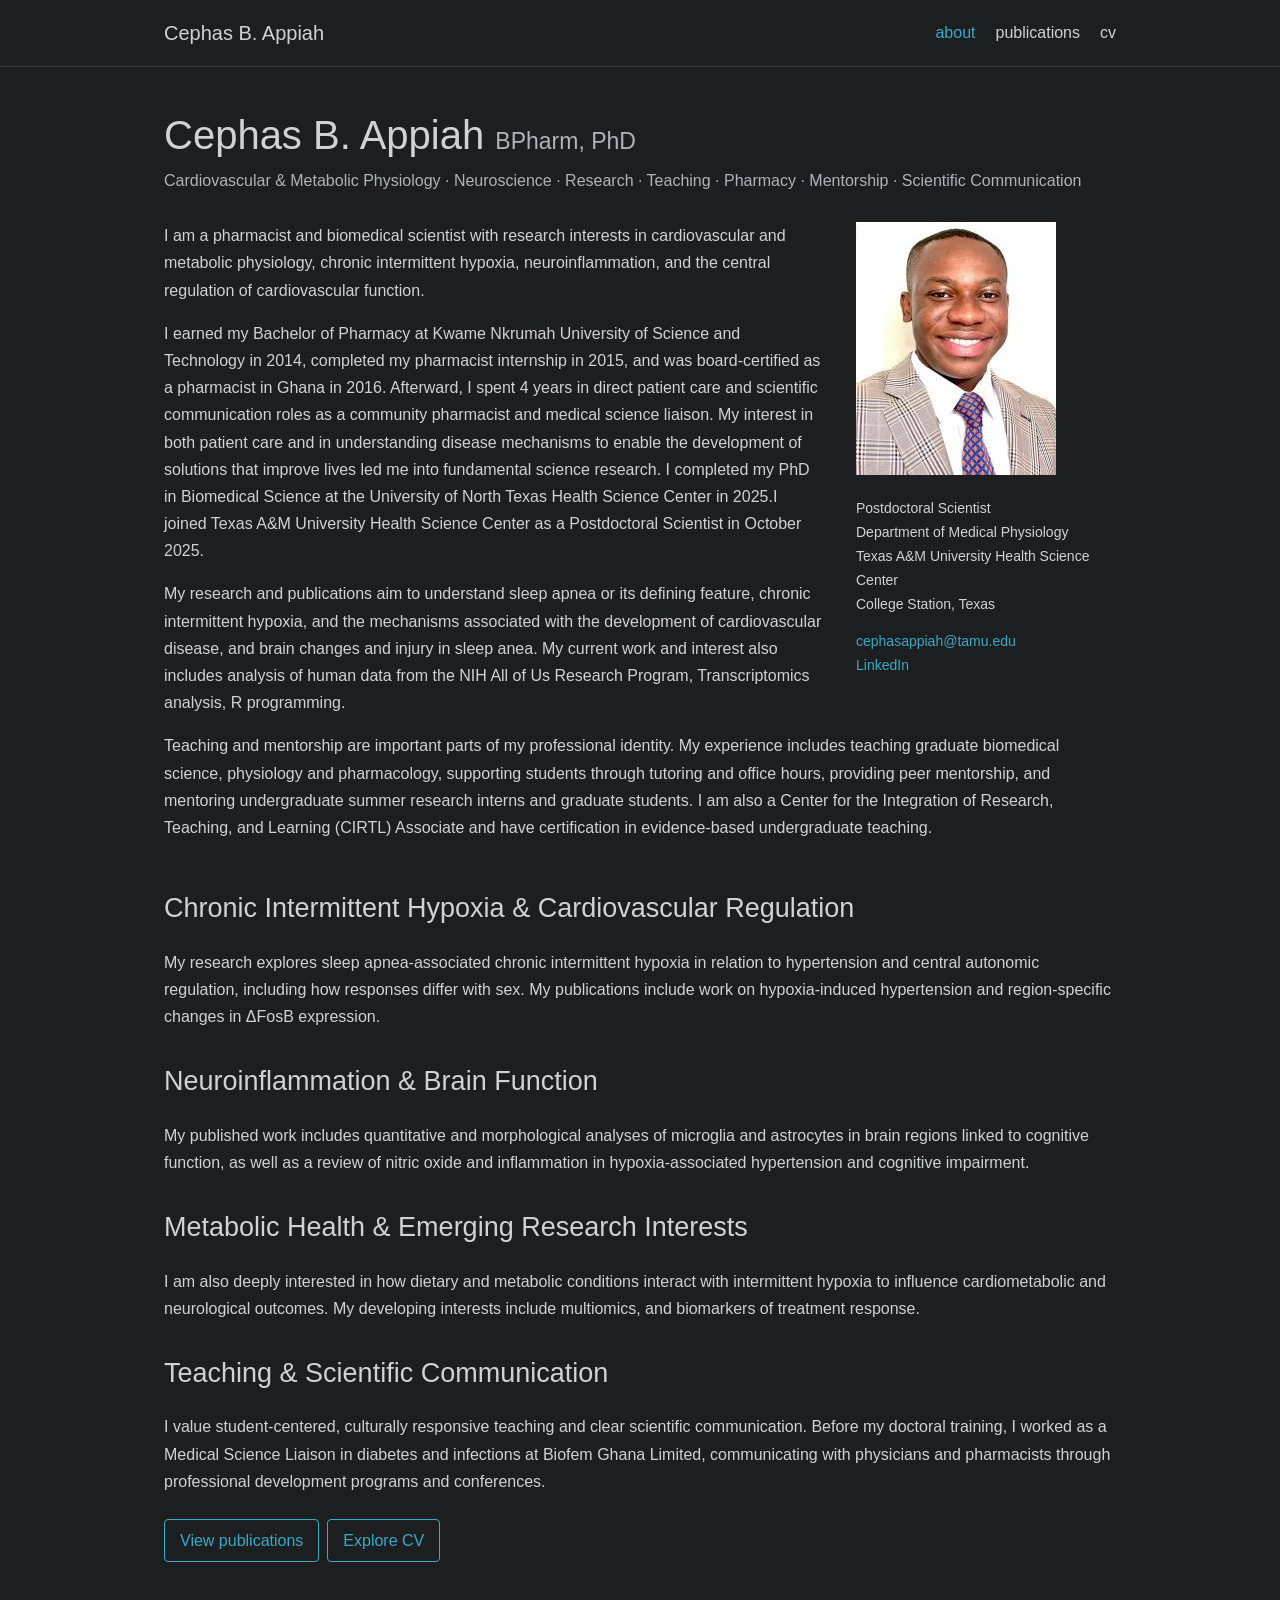
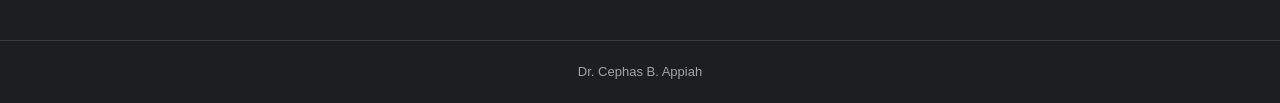
==== commit d308f60c: "Update index.html" ====
--- a/index.html
+++ b/index.html
@@ -2,4 +2,4 @@
   src="profile picture.jpeg"
   alt="Professional portrait of Cephas B. Appiah"
   class="profile-photo"
-><div class="contact"><p>Postdoctoral Scientist<br>Department of Medical Physiology<br>Texas A&amp;M University Health Science Center<br>College Station, Texas</p><a href="mailto:cephasappiah@tamu.edu">cephasappiah@tamu.edu</a><br><a href="https://www.linkedin.com/in/cephas-appiah-7053a768">LinkedIn</a></div></aside><p>I am a pharmacist and biomedical scientist with research interests in cardiovascular and metabolic physiology, chronic intermittent hypoxia, neuroinflammation, and the central regulation of cardiovascular function.</p><p>I earned my Bachelor of Pharmacy at Kwame Nkrumah University of Science and Technology in 2014, completed my pharmacist internship in 2015, and was board-certified as a pharmacist in Ghana in 2016. Afterward, I spent 4 years in direct patient care and scientific communication roles as a community pharmacist and medical science liaison. My interest in both patient care and in understanding disease mechanisms to enable the development of solutions that improve lives led me into fundamental science research. I completed my PhD in Biomedical Science at the University of North Texas Health Science Center in 2025.I joined Texas A&amp;M University Health Science Center as a Postdoctoral Scientist in October 2025.</p><p>My research and publications aim to understand sleep apnea or its defining feature, chronic intermittent hypoxia, and the mechanisms associated with the development of cardiovascular disease, and brain changes and injury in sleep anea. My current work and interest also includes analysis of human data from the NIH All of Us Research Program, Transcriptomics analysis, R programming.</p><p>Teaching and mentorship are important parts of my professional identity. My experience includes teaching graduate biomedical science, physiology and pharmacology, supporting students through tutoring and office hours, providing peer mentorship, and mentoring undergraduate summer research interns and graduate students. I am also a Center for the Integration of Research, Teaching, and Learning (CIRTL) Associate and have certification in evidence-based undergraduate teaching.</p><div class="clear"></div><h2>Chronic Intermittent Hypoxia &amp; Cardiovascular Regulation</h2><p>My research explores slepp apnea-associated chronic intermittent hypoxia in relation to hypertension and central autonomic regulation, including how responses differ with sex. My publications include work on hypoxia-induced hypertension and region-specific changes in ΔFosB expression.</p><h2>Neuroinflammation &amp; Brain Function</h2><p>My published work includes quantitative and morphological analyses of microglia and astrocytes in brain regions linked to cognitive function, as well as a review of nitric oxide and inflammation in hypoxia-associated hypertension and cognitive impairment.</p><h2>Metabolic Health &amp; Emerging Research Interests</h2><p>I am also deeply interested in how dietary and metabolic conditions interact with intermittent hypoxia to influence cardiometabolic and neurological outcomes. My developing interests include multiomics, and biomarkers of treatment response.</p><h2>Teaching &amp; Scientific Communication</h2><p>I value student-centered, culturally responsive teaching and clear scientific communication. Before my doctoral training, I worked as a Medical Science Liaison in diabetes and infections at Biofem Ghana Limited, communicating with physicians and pharmacists through professional development programs and conferences.</p><a class="button" href="publications.html">View publications</a><a class="button" href="cv.html">Explore CV</a></main><footer>Dr. Cephas B. Appiah </footer></body></html>
+><div class="contact"><p>Postdoctoral Scientist<br>Department of Medical Physiology<br>Texas A&amp;M University Health Science Center<br>College Station, Texas</p><a href="mailto:cephasappiah@tamu.edu">cephasappiah@tamu.edu</a><br><a href="https://www.linkedin.com/in/cephas-appiah-7053a768">LinkedIn</a></div></aside><p>I am a pharmacist and biomedical scientist with research interests in cardiovascular and metabolic physiology, chronic intermittent hypoxia, neuroinflammation, and the central regulation of cardiovascular function.</p><p>I earned my Bachelor of Pharmacy at Kwame Nkrumah University of Science and Technology in 2014, completed my pharmacist internship in 2015, and was board-certified as a pharmacist in Ghana in 2016. Afterward, I spent 4 years in direct patient care and scientific communication roles as a community pharmacist and medical science liaison. My interest in both patient care and in understanding disease mechanisms to enable the development of solutions that improve lives led me into fundamental science research. I completed my PhD in Biomedical Science at the University of North Texas Health Science Center in 2025.I joined Texas A&amp;M University Health Science Center as a Postdoctoral Scientist in October 2025.</p><p>My research and publications aim to understand sleep apnea or its defining feature, chronic intermittent hypoxia, and the mechanisms associated with the development of cardiovascular disease, and brain changes and injury in sleep anea. My current work and interest also includes analysis of human data from the NIH All of Us Research Program, Transcriptomics analysis, R programming.</p><p>Teaching and mentorship are important parts of my professional identity. My experience includes teaching graduate biomedical science, physiology and pharmacology, supporting students through tutoring and office hours, providing peer mentorship, and mentoring undergraduate summer research interns and graduate students. I am also a Center for the Integration of Research, Teaching, and Learning (CIRTL) Associate and have certification in evidence-based undergraduate teaching.</p><div class="clear"></div><h2>Chronic Intermittent Hypoxia &amp; Cardiovascular Regulation</h2><p>My research explores sleep apnea-associated chronic intermittent hypoxia in relation to hypertension and central autonomic regulation, including how responses differ with sex. My publications include work on hypoxia-induced hypertension and region-specific changes in ΔFosB expression.</p><h2>Neuroinflammation &amp; Brain Function</h2><p>My published work includes quantitative and morphological analyses of microglia and astrocytes in brain regions linked to cognitive function, as well as a review of nitric oxide and inflammation in hypoxia-associated hypertension and cognitive impairment.</p><h2>Metabolic Health &amp; Emerging Research Interests</h2><p>I am also deeply interested in how dietary and metabolic conditions interact with intermittent hypoxia to influence cardiometabolic and neurological outcomes. My developing interests include multiomics, and biomarkers of treatment response.</p><h2>Teaching &amp; Scientific Communication</h2><p>I value student-centered, culturally responsive teaching and clear scientific communication. Before my doctoral training, I worked as a Medical Science Liaison in diabetes and infections at Biofem Ghana Limited, communicating with physicians and pharmacists through professional development programs and conferences.</p><a class="button" href="publications.html">View publications</a><a class="button" href="cv.html">Explore CV</a></main><footer>Dr. Cephas B. Appiah </footer></body></html>
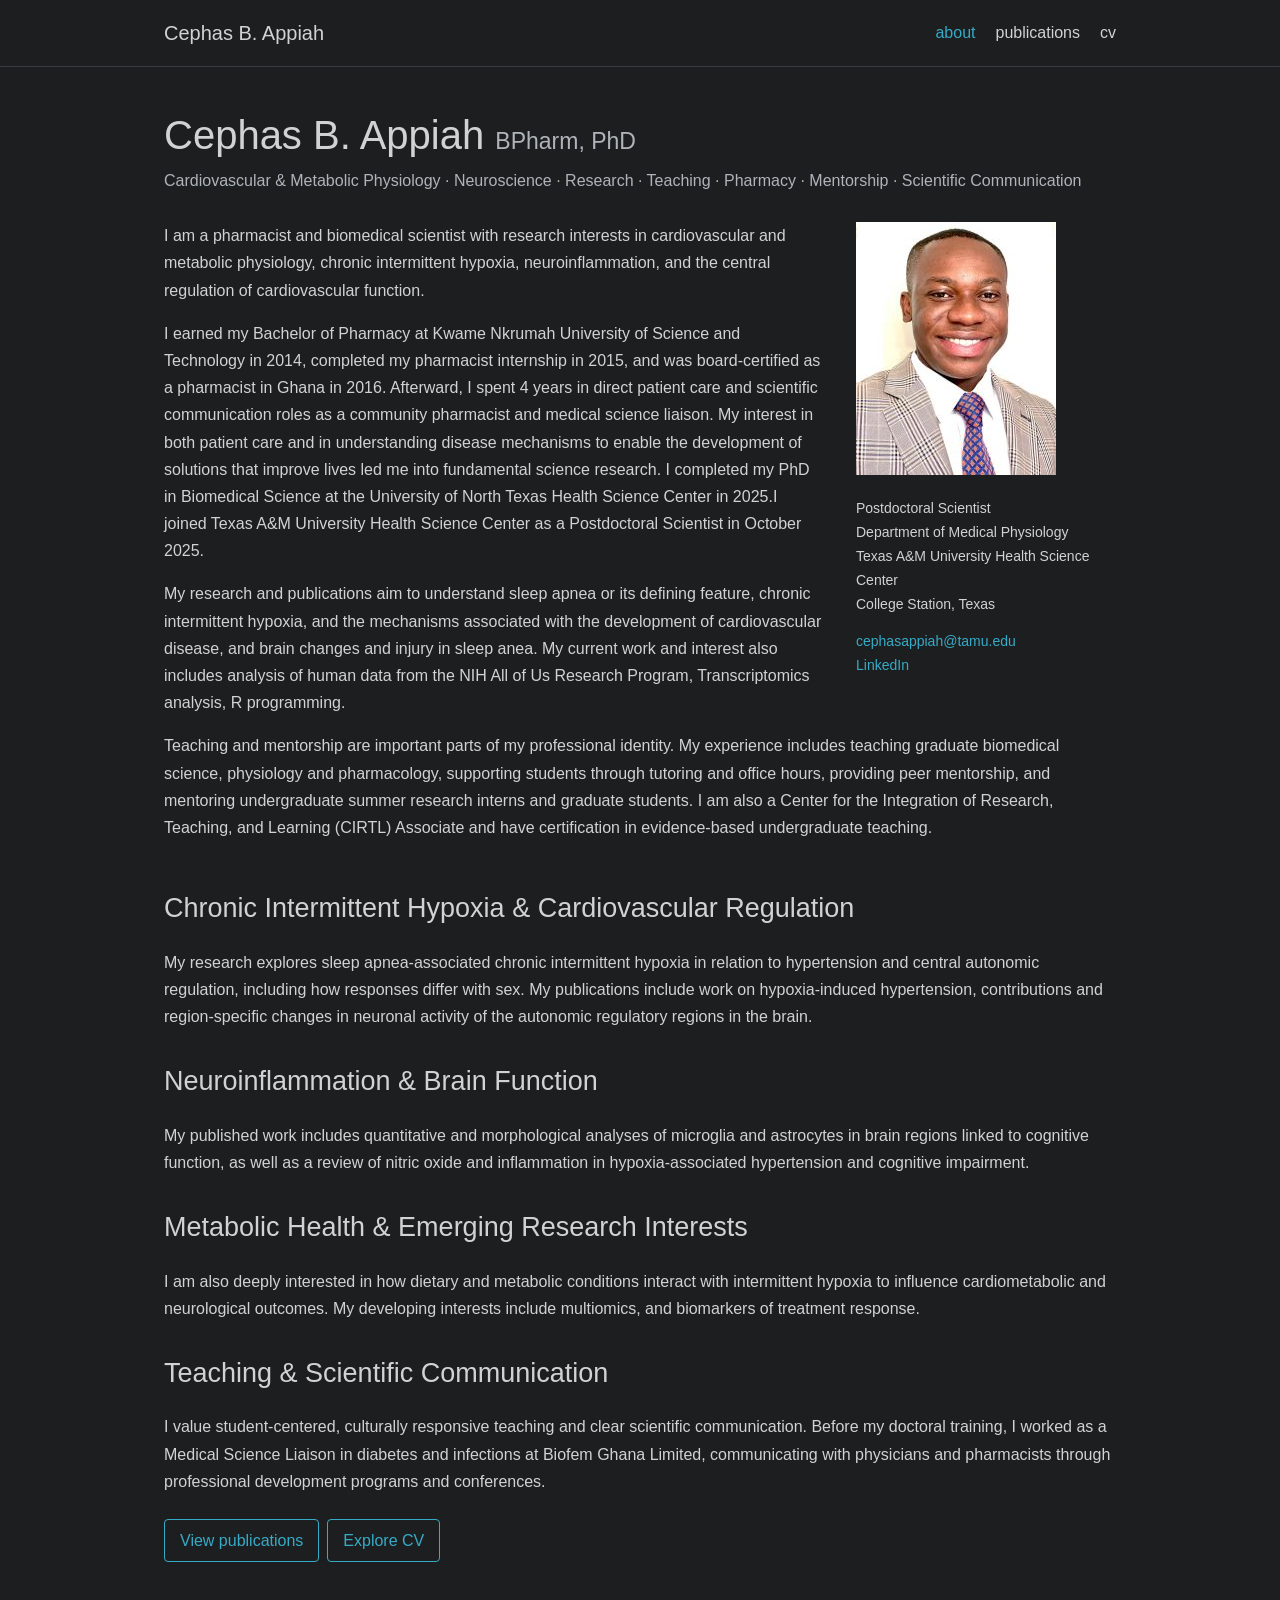
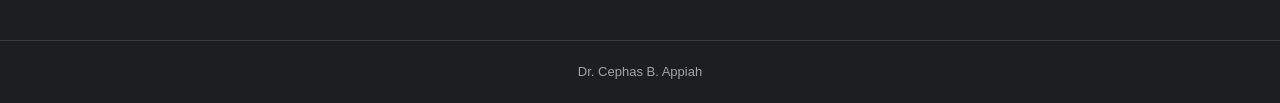
==== commit 9e3c5508: "Update index.html" ====
--- a/index.html
+++ b/index.html
@@ -2,4 +2,4 @@
   src="profile picture.jpeg"
   alt="Professional portrait of Cephas B. Appiah"
   class="profile-photo"
-><div class="contact"><p>Postdoctoral Scientist<br>Department of Medical Physiology<br>Texas A&amp;M University Health Science Center<br>College Station, Texas</p><a href="mailto:cephasappiah@tamu.edu">cephasappiah@tamu.edu</a><br><a href="https://www.linkedin.com/in/cephas-appiah-7053a768">LinkedIn</a></div></aside><p>I am a pharmacist and biomedical scientist with research interests in cardiovascular and metabolic physiology, chronic intermittent hypoxia, neuroinflammation, and the central regulation of cardiovascular function.</p><p>I earned my Bachelor of Pharmacy at Kwame Nkrumah University of Science and Technology in 2014, completed my pharmacist internship in 2015, and was board-certified as a pharmacist in Ghana in 2016. Afterward, I spent 4 years in direct patient care and scientific communication roles as a community pharmacist and medical science liaison. My interest in both patient care and in understanding disease mechanisms to enable the development of solutions that improve lives led me into fundamental science research. I completed my PhD in Biomedical Science at the University of North Texas Health Science Center in 2025.I joined Texas A&amp;M University Health Science Center as a Postdoctoral Scientist in October 2025.</p><p>My research and publications aim to understand sleep apnea or its defining feature, chronic intermittent hypoxia, and the mechanisms associated with the development of cardiovascular disease, and brain changes and injury in sleep anea. My current work and interest also includes analysis of human data from the NIH All of Us Research Program, Transcriptomics analysis, R programming.</p><p>Teaching and mentorship are important parts of my professional identity. My experience includes teaching graduate biomedical science, physiology and pharmacology, supporting students through tutoring and office hours, providing peer mentorship, and mentoring undergraduate summer research interns and graduate students. I am also a Center for the Integration of Research, Teaching, and Learning (CIRTL) Associate and have certification in evidence-based undergraduate teaching.</p><div class="clear"></div><h2>Chronic Intermittent Hypoxia &amp; Cardiovascular Regulation</h2><p>My research explores sleep apnea-associated chronic intermittent hypoxia in relation to hypertension and central autonomic regulation, including how responses differ with sex. My publications include work on hypoxia-induced hypertension and region-specific changes in ΔFosB expression.</p><h2>Neuroinflammation &amp; Brain Function</h2><p>My published work includes quantitative and morphological analyses of microglia and astrocytes in brain regions linked to cognitive function, as well as a review of nitric oxide and inflammation in hypoxia-associated hypertension and cognitive impairment.</p><h2>Metabolic Health &amp; Emerging Research Interests</h2><p>I am also deeply interested in how dietary and metabolic conditions interact with intermittent hypoxia to influence cardiometabolic and neurological outcomes. My developing interests include multiomics, and biomarkers of treatment response.</p><h2>Teaching &amp; Scientific Communication</h2><p>I value student-centered, culturally responsive teaching and clear scientific communication. Before my doctoral training, I worked as a Medical Science Liaison in diabetes and infections at Biofem Ghana Limited, communicating with physicians and pharmacists through professional development programs and conferences.</p><a class="button" href="publications.html">View publications</a><a class="button" href="cv.html">Explore CV</a></main><footer>Dr. Cephas B. Appiah </footer></body></html>
+><div class="contact"><p>Postdoctoral Scientist<br>Department of Medical Physiology<br>Texas A&amp;M University Health Science Center<br>College Station, Texas</p><a href="mailto:cephasappiah@tamu.edu">cephasappiah@tamu.edu</a><br><a href="https://www.linkedin.com/in/cephas-appiah-7053a768">LinkedIn</a></div></aside><p>I am a pharmacist and biomedical scientist with research interests in cardiovascular and metabolic physiology, chronic intermittent hypoxia, neuroinflammation, and the central regulation of cardiovascular function.</p><p>I earned my Bachelor of Pharmacy at Kwame Nkrumah University of Science and Technology in 2014, completed my pharmacist internship in 2015, and was board-certified as a pharmacist in Ghana in 2016. Afterward, I spent 4 years in direct patient care and scientific communication roles as a community pharmacist and medical science liaison. My interest in both patient care and in understanding disease mechanisms to enable the development of solutions that improve lives led me into fundamental science research. I completed my PhD in Biomedical Science at the University of North Texas Health Science Center in 2025.I joined Texas A&amp;M University Health Science Center as a Postdoctoral Scientist in October 2025.</p><p>My research and publications aim to understand sleep apnea or its defining feature, chronic intermittent hypoxia, and the mechanisms associated with the development of cardiovascular disease, and brain changes and injury in sleep anea. My current work and interest also includes analysis of human data from the NIH All of Us Research Program, Transcriptomics analysis, R programming.</p><p>Teaching and mentorship are important parts of my professional identity. My experience includes teaching graduate biomedical science, physiology and pharmacology, supporting students through tutoring and office hours, providing peer mentorship, and mentoring undergraduate summer research interns and graduate students. I am also a Center for the Integration of Research, Teaching, and Learning (CIRTL) Associate and have certification in evidence-based undergraduate teaching.</p><div class="clear"></div><h2>Chronic Intermittent Hypoxia &amp; Cardiovascular Regulation</h2><p>My research explores sleep apnea-associated chronic intermittent hypoxia in relation to hypertension and central autonomic regulation, including how responses differ with sex. My publications include work on hypoxia-induced hypertension, contributions and region-specific changes in neuronal activity of the autonomic regulatory regions in the brain.</p><h2>Neuroinflammation &amp; Brain Function</h2><p>My published work includes quantitative and morphological analyses of microglia and astrocytes in brain regions linked to cognitive function, as well as a review of nitric oxide and inflammation in hypoxia-associated hypertension and cognitive impairment.</p><h2>Metabolic Health &amp; Emerging Research Interests</h2><p>I am also deeply interested in how dietary and metabolic conditions interact with intermittent hypoxia to influence cardiometabolic and neurological outcomes. My developing interests include multiomics, and biomarkers of treatment response.</p><h2>Teaching &amp; Scientific Communication</h2><p>I value student-centered, culturally responsive teaching and clear scientific communication. Before my doctoral training, I worked as a Medical Science Liaison in diabetes and infections at Biofem Ghana Limited, communicating with physicians and pharmacists through professional development programs and conferences.</p><a class="button" href="publications.html">View publications</a><a class="button" href="cv.html">Explore CV</a></main><footer>Dr. Cephas B. Appiah </footer></body></html>
